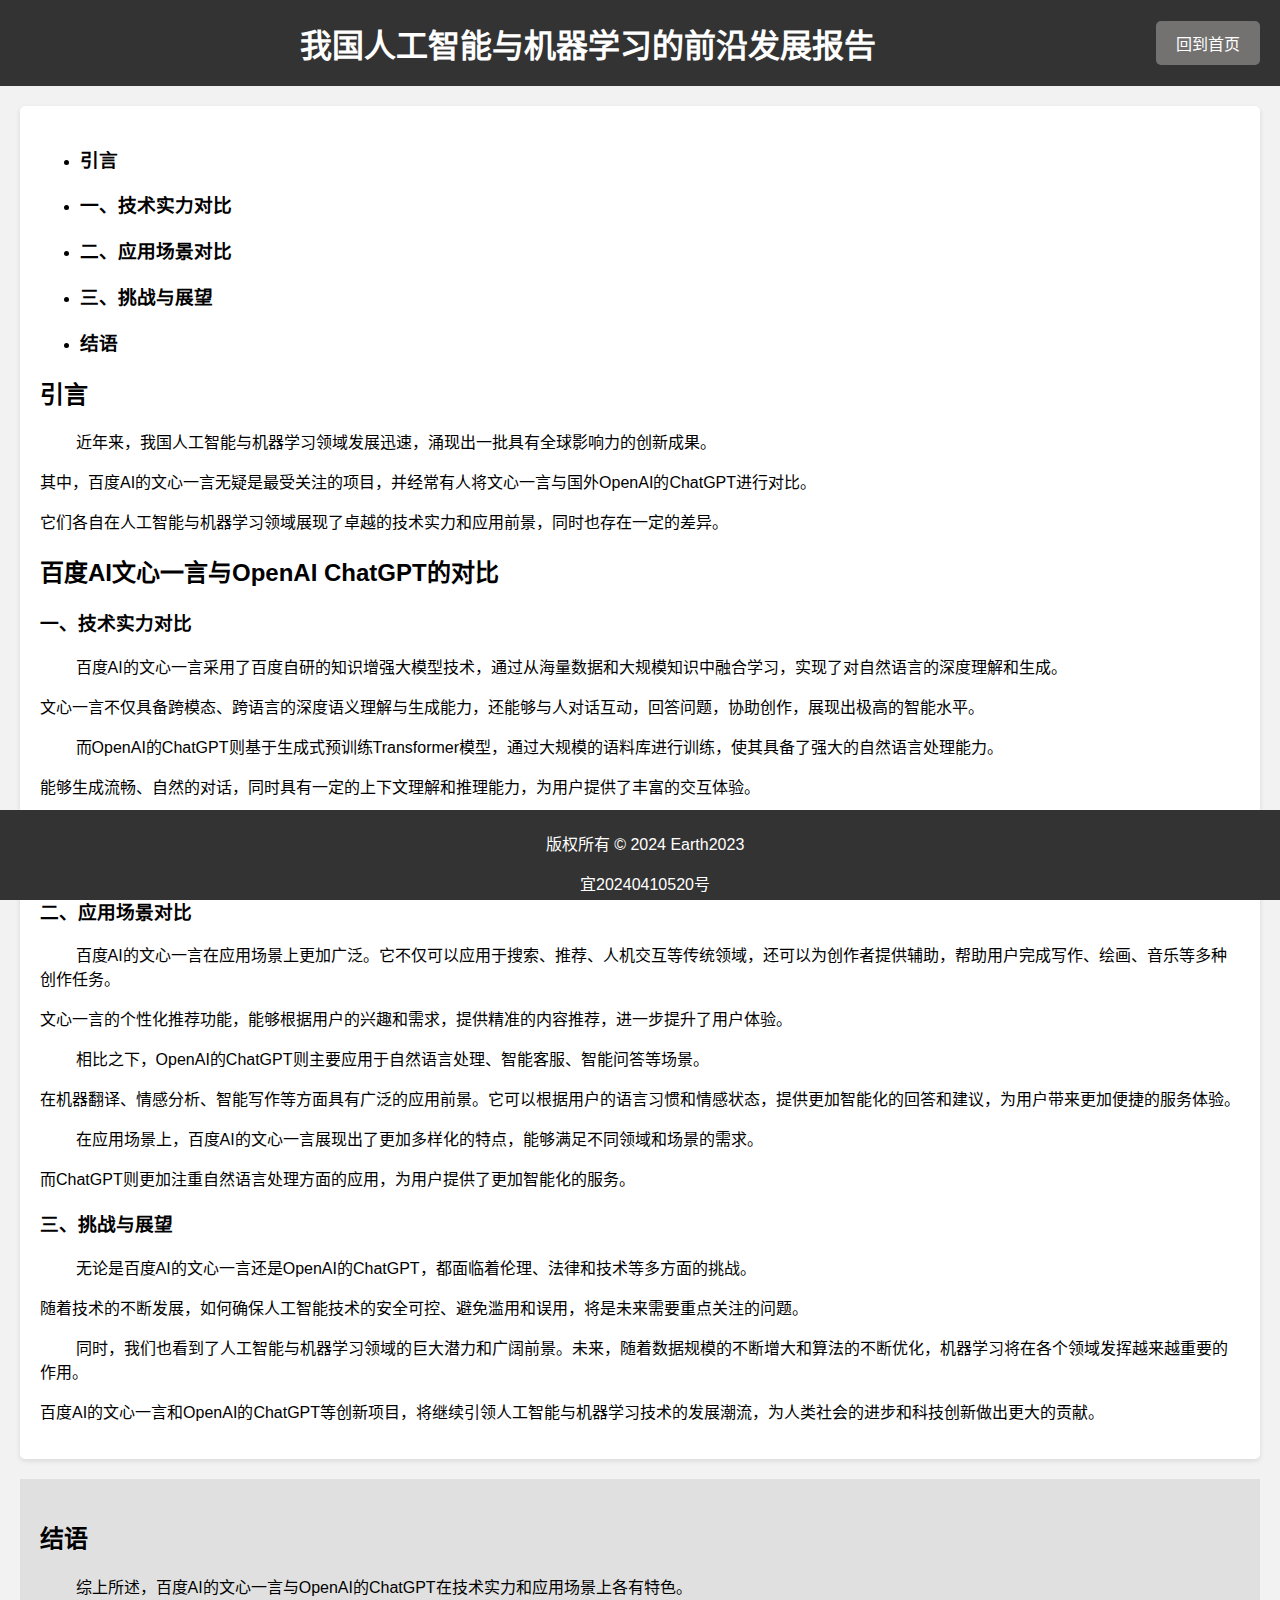
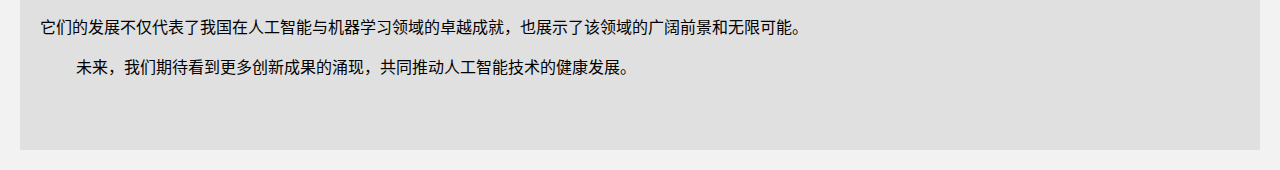
==== AI.html @ 9ce54103 "Create Web pages" ====
<!DOCTYPE html>
<html lang="zh-CN">

<head>
    <meta charset="UTF-8">
    <meta name="viewport" content="width=device-width, initial-scale=1.0">
    <link href="logo.ico" rel="shortcut icon" type="image/x-icon">
    <title>我国人工智能与机器学习的前沿发展报告</title>
    <link rel="stylesheet" href="styles.css">
    <script src="banF12_youjian.js"></script>
</head>

<body>
    <header>
        <a href="AI.html" target="_blank" id="a_1">
            <h1 id="h1_a">我国人工智能与机器学习的前沿发展报告</h1>
        </a>
        <button onclick="window.open('index.html')">回到首页</button>
    </header>
    <main>
        <section class="tech-showcase">
            <ul>
                <li>
                    <a href="#Introduction" id="ul_1">
                        <h3>引言</h3>
                    </a>
                </li>
                <li>
                    <a href="#TechnicalStrengthComparison" id="ul_1">
                        <h3>一、技术实力对比</h3>
                    </a>
                </li>
                <li>
                    <a href="#ComparisonOfApplicationScenarios" id="ul_1">
                        <h3>二、应用场景对比</h3>
                    </a>
                </li>
                <li>
                    <a href="#ChallengesAndProspects" id="ul_1">
                        <h3>三、挑战与展望</h3>
                    </a>
                </li>
                <li>
                    <a href="#Epilogue" id="ul_1">
                        <h3>结语</h3>
                    </a>
                </li>
            </ul>
            <div class="tech-item">
                <h2 id="Introduction">引言</h2>
                <p>&nbsp;&nbsp;&nbsp;&nbsp;&nbsp;&nbsp;&nbsp;&nbsp;近年来，我国人工智能与机器学习领域发展迅速，涌现出一批具有全球影响力的创新成果。</p>
                <p>其中，百度AI的文心一言无疑是最受关注的项目，并经常有人将文心一言与国外OpenAI的ChatGPT进行对比。</p>
                <p>它们各自在人工智能与机器学习领域展现了卓越的技术实力和应用前景，同时也存在一定的差异。</p>
            </div>
            <h2>百度AI文心一言与OpenAI ChatGPT的对比</h2>
            <div class="tech-item">
                <h3 id="TechnicalStrengthComparison">一、技术实力对比</h3>
                <p>&nbsp;&nbsp;&nbsp;&nbsp;&nbsp;&nbsp;&nbsp;&nbsp;百度AI的文心一言采用了百度自研的知识增强大模型技术，通过从海量数据和大规模知识中融合学习，实现了对自然语言的深度理解和生成。
                </p>
                <p>文心一言不仅具备跨模态、跨语言的深度语义理解与生成能力，还能够与人对话互动，回答问题，协助创作，展现出极高的智能水平。</p>
                <p>&nbsp;&nbsp;&nbsp;&nbsp;&nbsp;&nbsp;&nbsp;&nbsp;而OpenAI的ChatGPT则基于生成式预训练Transformer模型，通过大规模的语料库进行训练，使其具备了强大的自然语言处理能力。
                </p>
                <p>能够生成流畅、自然的对话，同时具有一定的上下文理解和推理能力，为用户提供了丰富的交互体验。</p>
                <p>&nbsp;&nbsp;&nbsp;&nbsp;&nbsp;&nbsp;&nbsp;&nbsp;从技术实力上看，百度AI的文心一言和OpenAI的ChatGPT都具备世界领先的技术水平，但它们的实现方式和技术路径有所不同。
                </p>
                <p>文心一言更注重知识的融合与增强，而ChatGPT则更侧重于生成式模型的训练和应用。</p>
            </div>
            <div class="tech-item">
                <h3 id="ComparisonOfApplicationScenarios">二、应用场景对比</h3>
                <p>&nbsp;&nbsp;&nbsp;&nbsp;&nbsp;&nbsp;&nbsp;&nbsp;百度AI的文心一言在应用场景上更加广泛。它不仅可以应用于搜索、推荐、人机交互等传统领域，还可以为创作者提供辅助，帮助用户完成写作、绘画、音乐等多种创作任务。
                </p>
                <p>文心一言的个性化推荐功能，能够根据用户的兴趣和需求，提供精准的内容推荐，进一步提升了用户体验。</p>
                <p>&nbsp;&nbsp;&nbsp;&nbsp;&nbsp;&nbsp;&nbsp;&nbsp;相比之下，OpenAI的ChatGPT则主要应用于自然语言处理、智能客服、智能问答等场景。</p>
                <p>在机器翻译、情感分析、智能写作等方面具有广泛的应用前景。它可以根据用户的语言习惯和情感状态，提供更加智能化的回答和建议，为用户带来更加便捷的服务体验。</p>
                <p>&nbsp;&nbsp;&nbsp;&nbsp;&nbsp;&nbsp;&nbsp;&nbsp;在应用场景上，百度AI的文心一言展现出了更加多样化的特点，能够满足不同领域和场景的需求。
                <p>而ChatGPT则更加注重自然语言处理方面的应用，为用户提供了更加智能化的服务。</p>
            </div>
            <div class="tech-item">
                <h3 id="ChallengesAndProspects">三、挑战与展望</h3>
                <p>&nbsp;&nbsp;&nbsp;&nbsp;&nbsp;&nbsp;&nbsp;&nbsp;无论是百度AI的文心一言还是OpenAI的ChatGPT，都面临着伦理、法律和技术等多方面的挑战。</p>
                <p>随着技术的不断发展，如何确保人工智能技术的安全可控、避免滥用和误用，将是未来需要重点关注的问题。</p>
                <p>&nbsp;&nbsp;&nbsp;&nbsp;&nbsp;&nbsp;&nbsp;&nbsp;同时，我们也看到了人工智能与机器学习领域的巨大潜力和广阔前景。未来，随着数据规模的不断增大和算法的不断优化，机器学习将在各个领域发挥越来越重要的作用。
                </p>
                <p>百度AI的文心一言和OpenAI的ChatGPT等创新项目，将继续引领人工智能与机器学习技术的发展潮流，为人类社会的进步和科技创新做出更大的贡献。</p>
            </div>
        </section>
        <section class="national-strength">
            <h2 id="Epilogue">结语</h2>
            <p>&nbsp;&nbsp;&nbsp;&nbsp;&nbsp;&nbsp;&nbsp;&nbsp;综上所述，百度AI的文心一言与OpenAI的ChatGPT在技术实力和应用场景上各有特色。</p>
            <p>它们的发展不仅代表了我国在人工智能与机器学习领域的卓越成就，也展示了该领域的广阔前景和无限可能。
            <p>&nbsp;&nbsp;&nbsp;&nbsp;&nbsp;&nbsp;&nbsp;&nbsp;未来，我们期待看到更多创新成果的涌现，共同推动人工智能技术的健康发展。</p>
            <br><br>
        </section>
    </main>
    <footer>
        <a href="https://www.earth2023.top" target="_blank">
            <p id="y">版权所有 &copy; 2024 Earth2023</p>
        </a>
        <a id="y" href="404.html" target="_blank">宜20240410520号</a>
    </footer>
</body>

</html>
---- styles.css ----
body {
    font-family: Arial, sans-serif;
    margin: 0;
    padding: 0;
    background-color: #f2f2f2;
}

header {
    background-color: #333;
    color: #fff;
    padding: 20px;
    display: flex;
    align-items: center;
    justify-content: space-between;
}

h1 {
    margin: 0;
    flex-grow: 1;
}

main {
    padding: 20px;
}

.tech-showcase {
    background-color: #fff;
    border-radius: 5px;
    box-shadow: 0 2px 5px rgba(0, 0, 0, 0.1);
    margin-bottom: 20px;
    padding: 20px;
}

.tech-item {
    margin-bottom: 10px;
}

.national-strength {
    background-color: #e0e0e0;
    padding: 20px;
}

footer {
    background-color: #333;
    color: #fff;
    text-align: center;
    padding: 5px;
    position: fixed;
    bottom: 0;
    width: 100%;
}

a {
    text-decoration: none;
    flex-grow: 1;
}

#a_1 {
    text-align: center;
    display: block;
}

#y {
    color: white;
}

#z {
    color: black;
}

#h1_a {
    color: white;
}

#ul_1 {
    color: black;
}

button {
    background-color: #747271;
    color: white;
    padding: 10px 20px;
    font-size: 1em;
    border: none;
    border-radius: 5px;
    cursor: pointer;
    transition: background-color 0.3s;
    margin-left: auto;
}

button:hover {
    background-color: #2bd634;
}
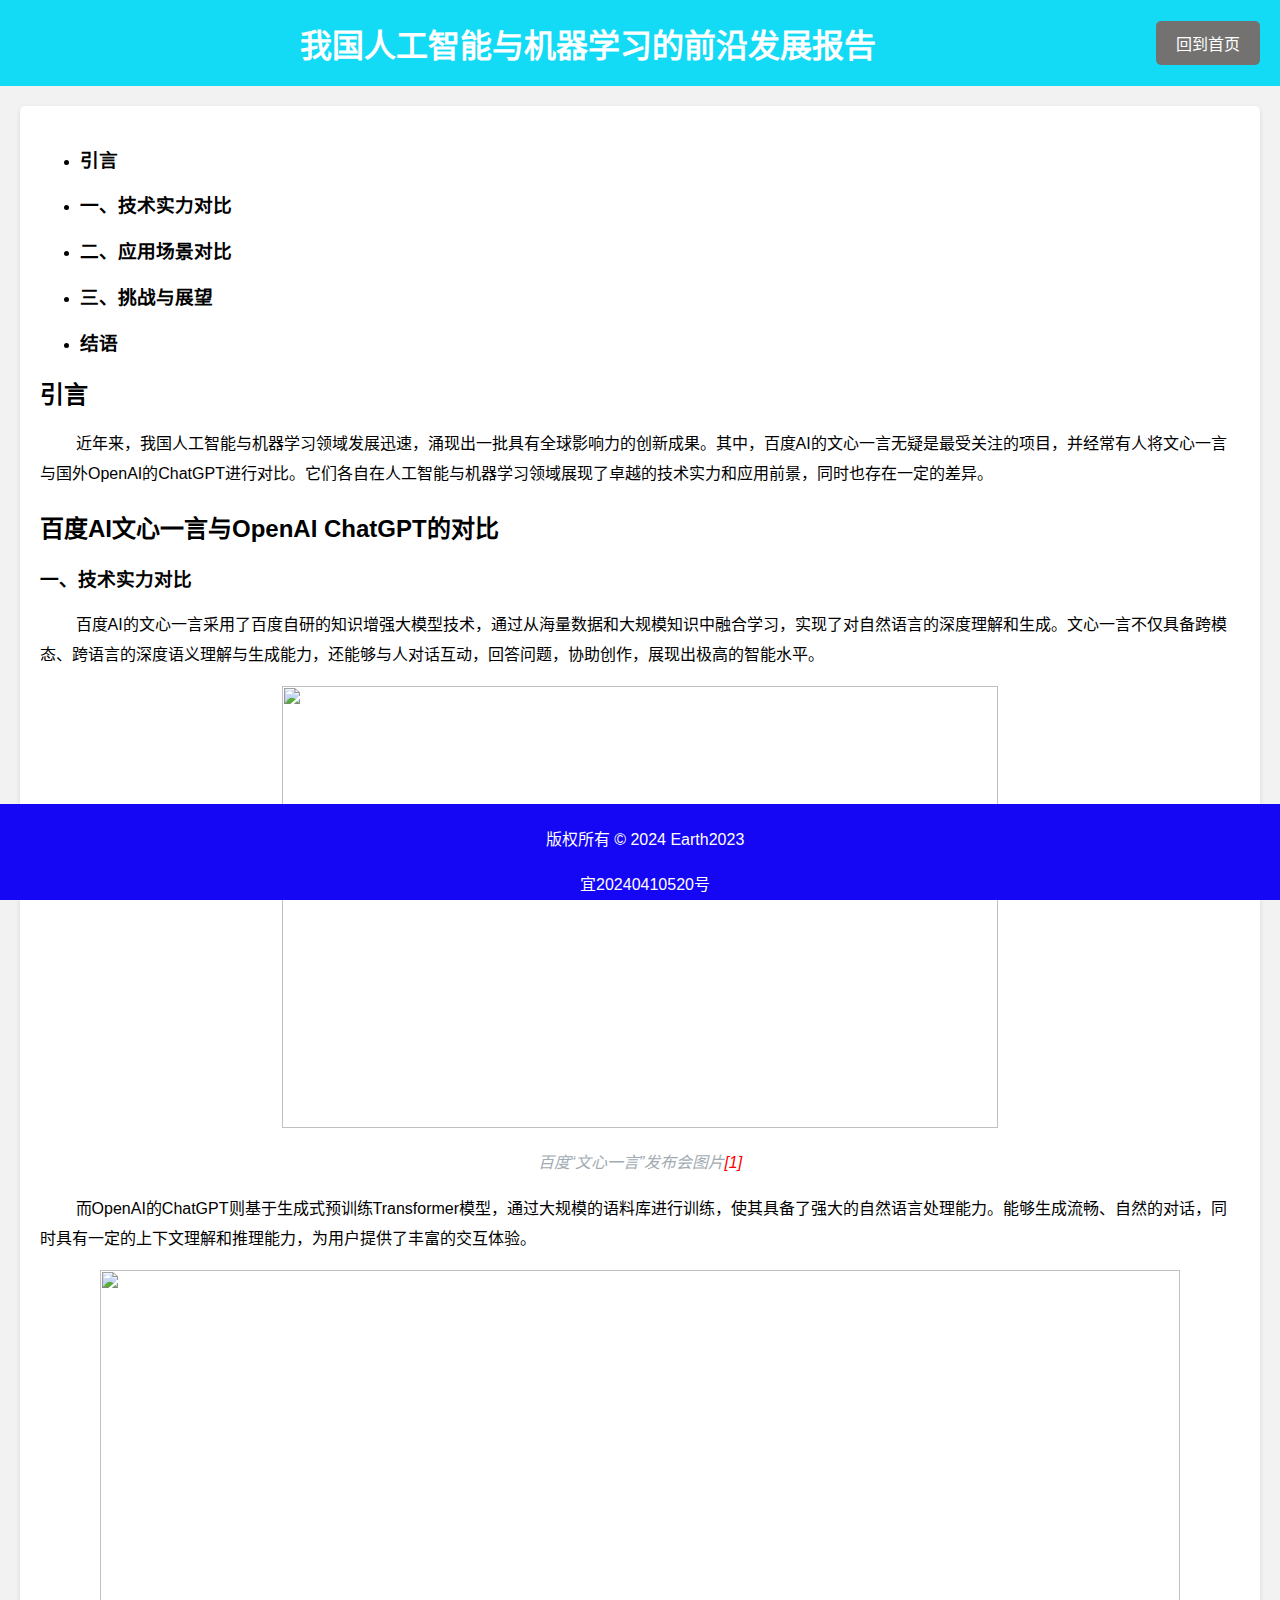
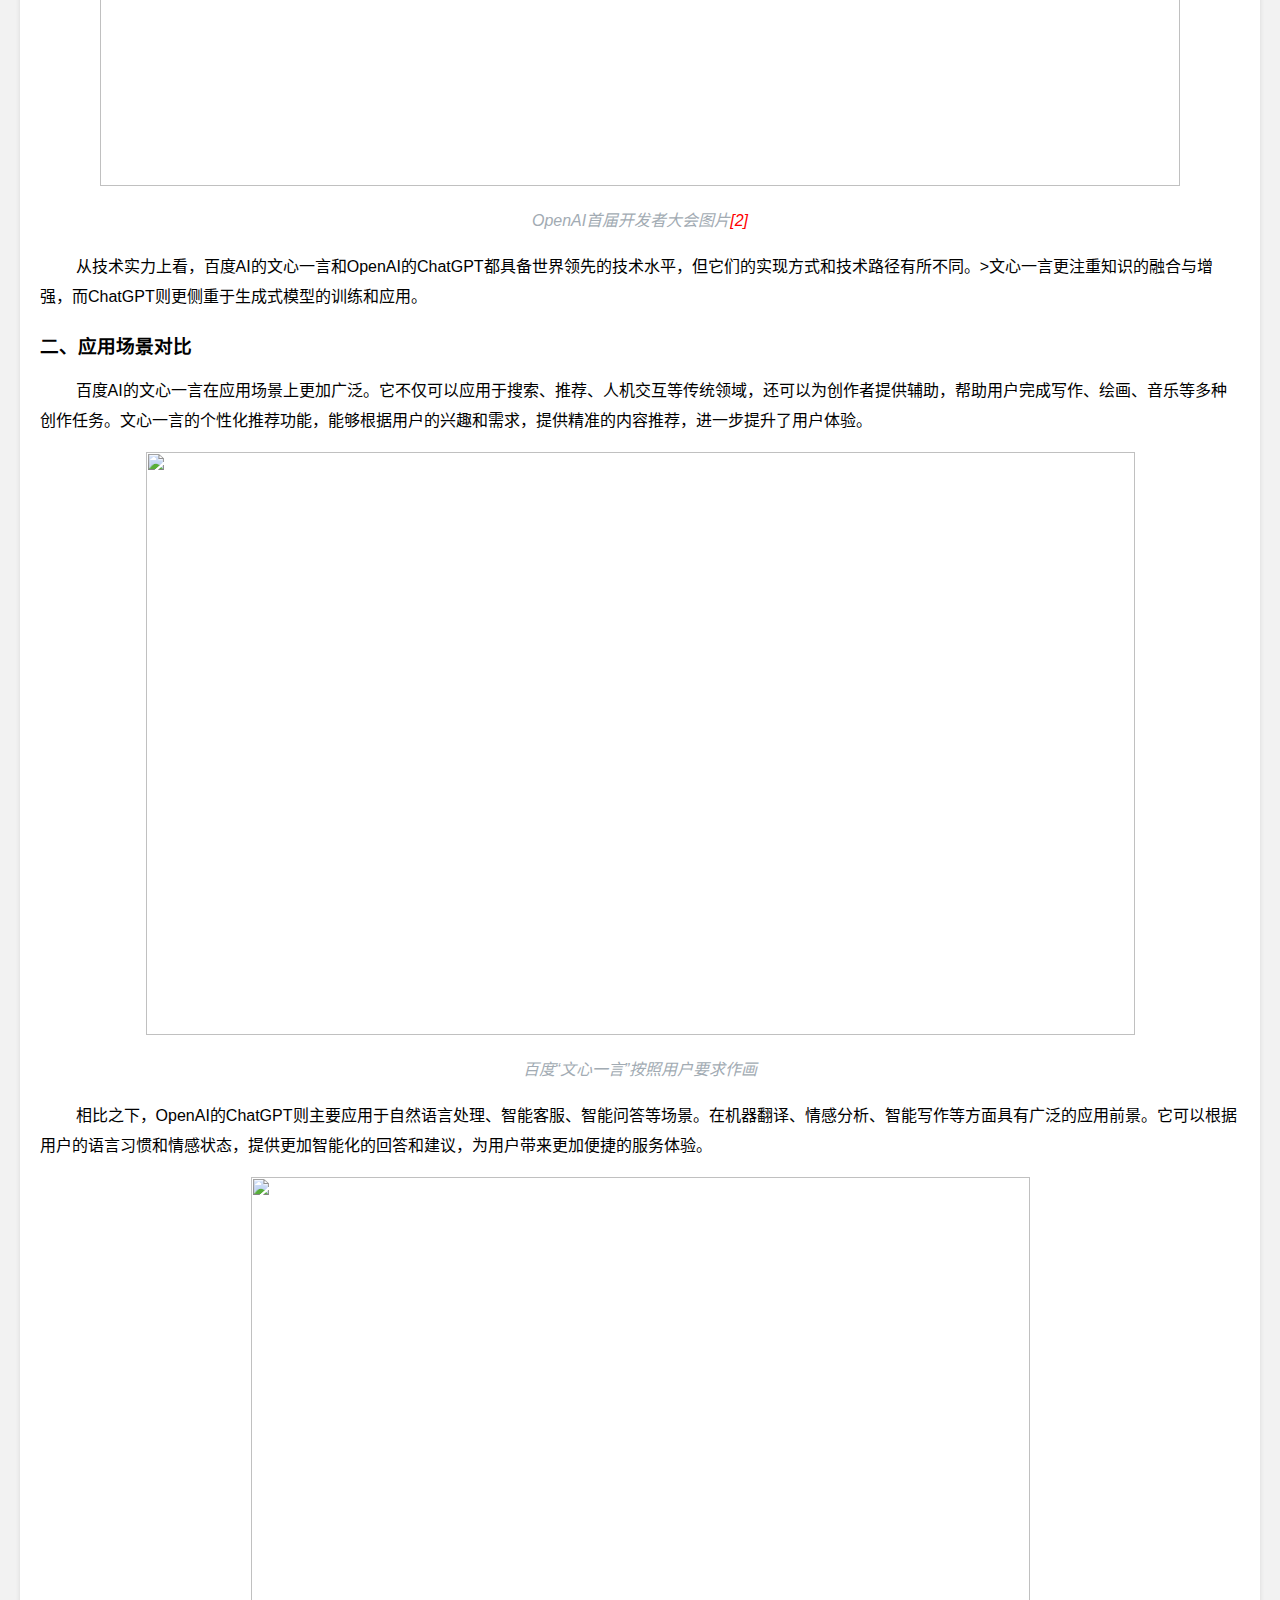
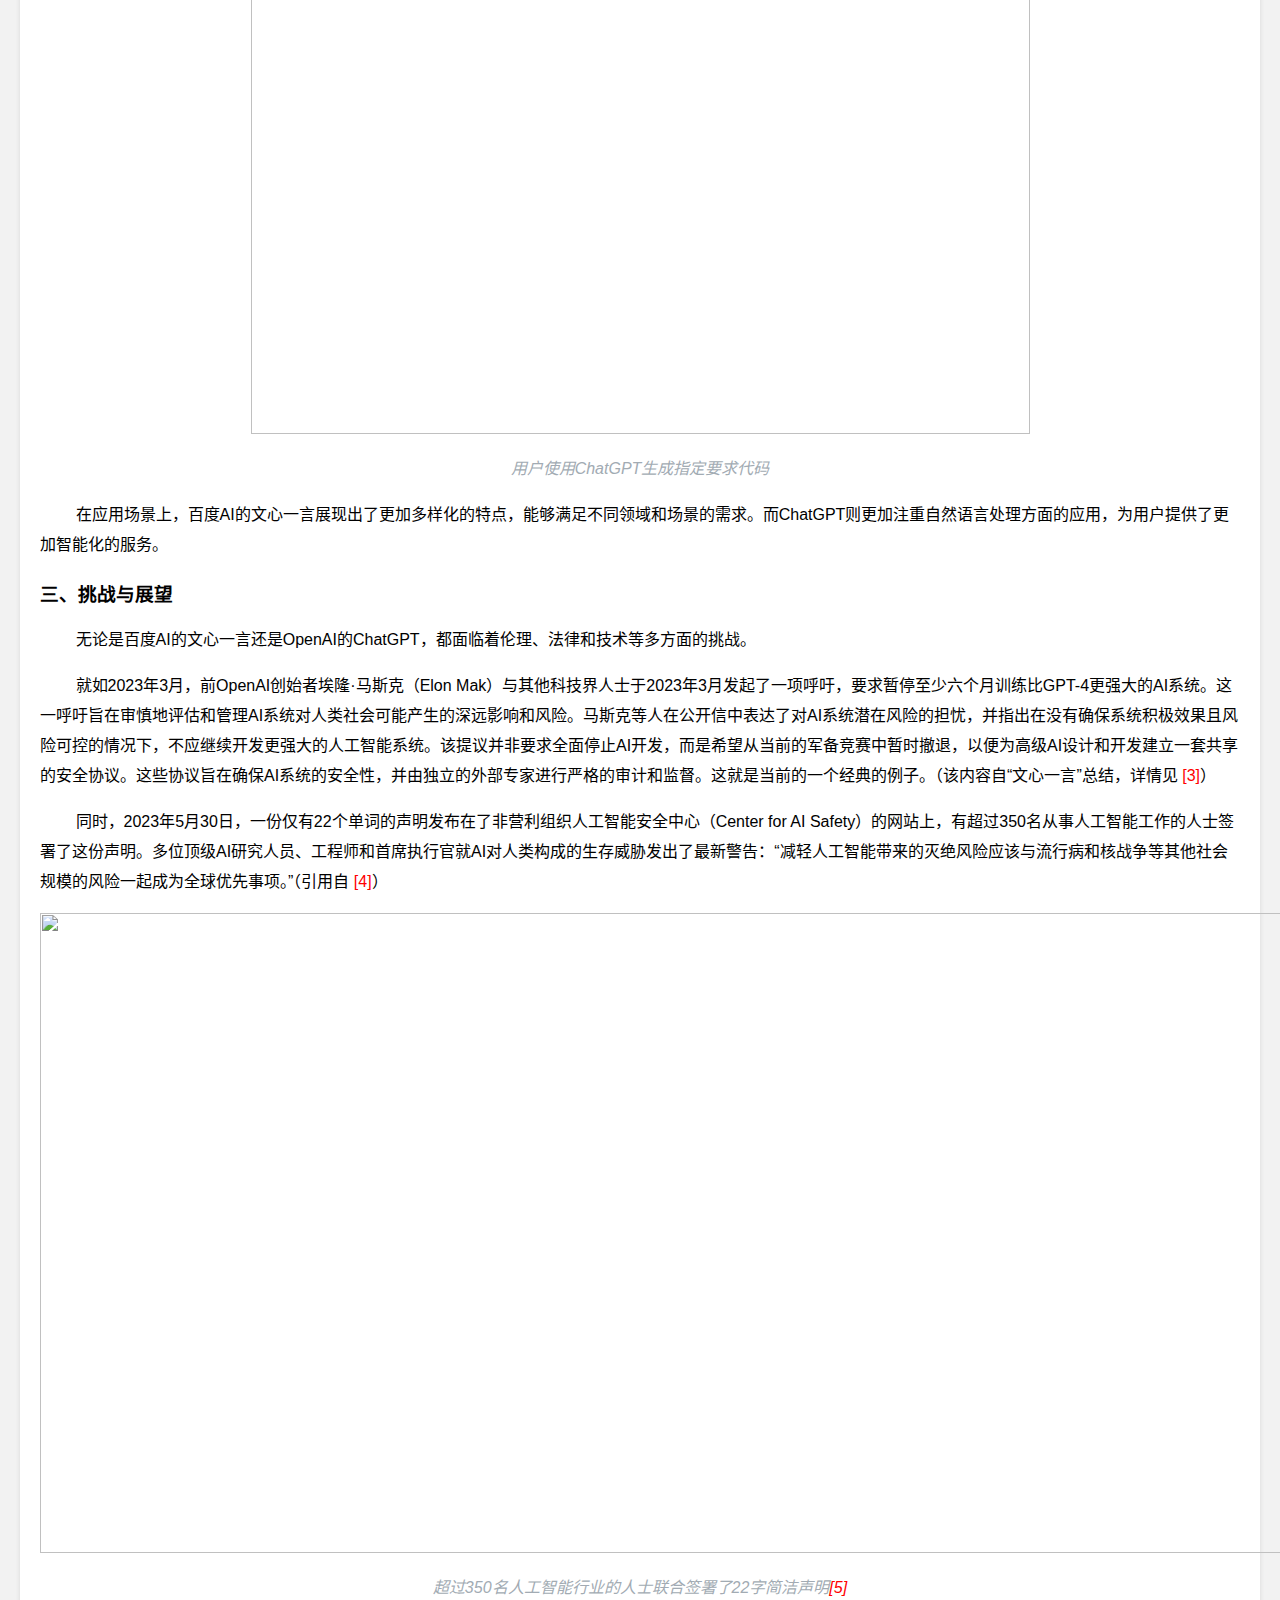
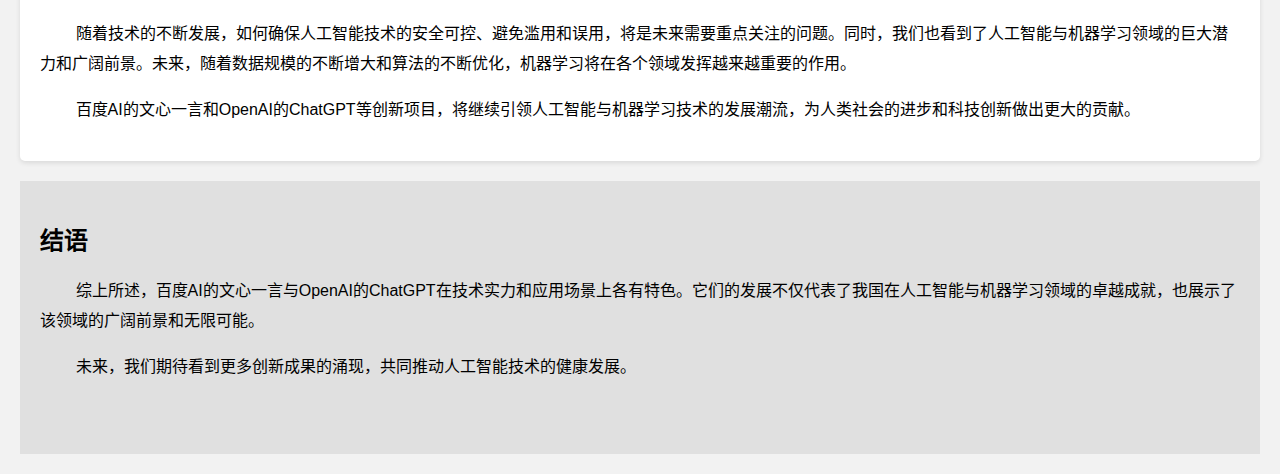
==== commit 1a480289: "Update AI.html" ====
--- a/AI.html
+++ b/AI.html
@@ -48,46 +48,51 @@
             </ul>
             <div class="tech-item">
                 <h2 id="Introduction">引言</h2>
-                <p>&nbsp;&nbsp;&nbsp;&nbsp;&nbsp;&nbsp;&nbsp;&nbsp;近年来，我国人工智能与机器学习领域发展迅速，涌现出一批具有全球影响力的创新成果。</p>
-                <p>其中，百度AI的文心一言无疑是最受关注的项目，并经常有人将文心一言与国外OpenAI的ChatGPT进行对比。</p>
-                <p>它们各自在人工智能与机器学习领域展现了卓越的技术实力和应用前景，同时也存在一定的差异。</p>
+                <p>&nbsp;&nbsp;&nbsp;&nbsp;&nbsp;&nbsp;&nbsp;&nbsp;近年来，我国人工智能与机器学习领域发展迅速，涌现出一批具有全球影响力的创新成果。其中，百度AI的文心一言无疑是最受关注的项目，并经常有人将文心一言与国外OpenAI的ChatGPT进行对比。它们各自在人工智能与机器学习领域展现了卓越的技术实力和应用前景，同时也存在一定的差异。</p>
             </div>
             <h2>百度AI文心一言与OpenAI ChatGPT的对比</h2>
             <div class="tech-item">
                 <h3 id="TechnicalStrengthComparison">一、技术实力对比</h3>
-                <p>&nbsp;&nbsp;&nbsp;&nbsp;&nbsp;&nbsp;&nbsp;&nbsp;百度AI的文心一言采用了百度自研的知识增强大模型技术，通过从海量数据和大规模知识中融合学习，实现了对自然语言的深度理解和生成。
-                </p>
-                <p>文心一言不仅具备跨模态、跨语言的深度语义理解与生成能力，还能够与人对话互动，回答问题，协助创作，展现出极高的智能水平。</p>
-                <p>&nbsp;&nbsp;&nbsp;&nbsp;&nbsp;&nbsp;&nbsp;&nbsp;而OpenAI的ChatGPT则基于生成式预训练Transformer模型，通过大规模的语料库进行训练，使其具备了强大的自然语言处理能力。
-                </p>
-                <p>能够生成流畅、自然的对话，同时具有一定的上下文理解和推理能力，为用户提供了丰富的交互体验。</p>
-                <p>&nbsp;&nbsp;&nbsp;&nbsp;&nbsp;&nbsp;&nbsp;&nbsp;从技术实力上看，百度AI的文心一言和OpenAI的ChatGPT都具备世界领先的技术水平，但它们的实现方式和技术路径有所不同。
-                </p>
-                <p>文心一言更注重知识的融合与增强，而ChatGPT则更侧重于生成式模型的训练和应用。</p>
+                <p>&nbsp;&nbsp;&nbsp;&nbsp;&nbsp;&nbsp;&nbsp;&nbsp;百度AI的文心一言采用了百度自研的知识增强大模型技术，通过从海量数据和大规模知识中融合学习，实现了对自然语言的深度理解和生成。文心一言不仅具备跨模态、跨语言的深度语义理解与生成能力，还能够与人对话互动，回答问题，协助创作，展现出极高的智能水平。</p>
+                <div style="text-align: center;"><img src="image/yiyanFabu.png" height="442" width="716">
+                    <i><p style="color: rgb(162, 171, 179);text-align: center;">百度“文心一言”发布会图片<a id="yinyong_url" href="https://app.dahecube.com/nweb/news/20230316/156895n6bea50eb4aa.htm" target="_blank">[1]</a></p></i>
+                </div>
+                <p>&nbsp;&nbsp;&nbsp;&nbsp;&nbsp;&nbsp;&nbsp;&nbsp;而OpenAI的ChatGPT则基于生成式预训练Transformer模型，通过大规模的语料库进行训练，使其具备了强大的自然语言处理能力。能够生成流畅、自然的对话，同时具有一定的上下文理解和推理能力，为用户提供了丰富的交互体验。</p>
+                <div style="text-align: center;"><img src="image/chatgptFabu.png" height="516" width="1080">
+                    <i><p style="color: rgb(162, 171, 179);text-align: center;">OpenAI首届开发者大会图片<a id="yinyong_url" href="https://cloud.tencent.com/developer/article/2357029" target="_blank">[2]</a></p></i>
+                </div>
+                <p>&nbsp;&nbsp;&nbsp;&nbsp;&nbsp;&nbsp;&nbsp;&nbsp;从技术实力上看，百度AI的文心一言和OpenAI的ChatGPT都具备世界领先的技术水平，但它们的实现方式和技术路径有所不同。>文心一言更注重知识的融合与增强，而ChatGPT则更侧重于生成式模型的训练和应用。</p>
             </div>
             <div class="tech-item">
                 <h3 id="ComparisonOfApplicationScenarios">二、应用场景对比</h3>
-                <p>&nbsp;&nbsp;&nbsp;&nbsp;&nbsp;&nbsp;&nbsp;&nbsp;百度AI的文心一言在应用场景上更加广泛。它不仅可以应用于搜索、推荐、人机交互等传统领域，还可以为创作者提供辅助，帮助用户完成写作、绘画、音乐等多种创作任务。
-                </p>
-                <p>文心一言的个性化推荐功能，能够根据用户的兴趣和需求，提供精准的内容推荐，进一步提升了用户体验。</p>
-                <p>&nbsp;&nbsp;&nbsp;&nbsp;&nbsp;&nbsp;&nbsp;&nbsp;相比之下，OpenAI的ChatGPT则主要应用于自然语言处理、智能客服、智能问答等场景。</p>
-                <p>在机器翻译、情感分析、智能写作等方面具有广泛的应用前景。它可以根据用户的语言习惯和情感状态，提供更加智能化的回答和建议，为用户带来更加便捷的服务体验。</p>
-                <p>&nbsp;&nbsp;&nbsp;&nbsp;&nbsp;&nbsp;&nbsp;&nbsp;在应用场景上，百度AI的文心一言展现出了更加多样化的特点，能够满足不同领域和场景的需求。
-                <p>而ChatGPT则更加注重自然语言处理方面的应用，为用户提供了更加智能化的服务。</p>
+                <p>&nbsp;&nbsp;&nbsp;&nbsp;&nbsp;&nbsp;&nbsp;&nbsp;百度AI的文心一言在应用场景上更加广泛。它不仅可以应用于搜索、推荐、人机交互等传统领域，还可以为创作者提供辅助，帮助用户完成写作、绘画、音乐等多种创作任务。文心一言的个性化推荐功能，能够根据用户的兴趣和需求，提供精准的内容推荐，进一步提升了用户体验。</p>
+                <div style="text-align: center;"><img src="image/yiyanPaint.png" height="583" width="989">
+                    <i><p style="color: rgb(162, 171, 179);text-align: center;">百度“文心一言”按照用户要求作画</p></i>
+                </div>
+                <p>&nbsp;&nbsp;&nbsp;&nbsp;&nbsp;&nbsp;&nbsp;&nbsp;相比之下，OpenAI的ChatGPT则主要应用于自然语言处理、智能客服、智能问答等场景。在机器翻译、情感分析、智能写作等方面具有广泛的应用前景。它可以根据用户的语言习惯和情感状态，提供更加智能化的回答和建议，为用户带来更加便捷的服务体验。</p>
+                <div style="text-align: center;"><img src="image/chatgptCode.png" height="857" width="779">
+                    <i><p style="color: rgb(162, 171, 179);text-align: center;">用户使用ChatGPT生成指定要求代码</p></i>
+                </div>
+                <p>&nbsp;&nbsp;&nbsp;&nbsp;&nbsp;&nbsp;&nbsp;&nbsp;在应用场景上，百度AI的文心一言展现出了更加多样化的特点，能够满足不同领域和场景的需求。而ChatGPT则更加注重自然语言处理方面的应用，为用户提供了更加智能化的服务。</p>
             </div>
             <div class="tech-item">
                 <h3 id="ChallengesAndProspects">三、挑战与展望</h3>
                 <p>&nbsp;&nbsp;&nbsp;&nbsp;&nbsp;&nbsp;&nbsp;&nbsp;无论是百度AI的文心一言还是OpenAI的ChatGPT，都面临着伦理、法律和技术等多方面的挑战。</p>
-                <p>随着技术的不断发展，如何确保人工智能技术的安全可控、避免滥用和误用，将是未来需要重点关注的问题。</p>
-                <p>&nbsp;&nbsp;&nbsp;&nbsp;&nbsp;&nbsp;&nbsp;&nbsp;同时，我们也看到了人工智能与机器学习领域的巨大潜力和广阔前景。未来，随着数据规模的不断增大和算法的不断优化，机器学习将在各个领域发挥越来越重要的作用。
+                <p>&nbsp;&nbsp;&nbsp;&nbsp;&nbsp;&nbsp;&nbsp;&nbsp;就如2023年3月，前OpenAI创始者埃隆·马斯克（Elon Mak）与其他科技界人士于2023年3月发起了一项呼吁，要求暂停至少六个月训练比GPT-4更强大的AI系统。这一呼吁旨在审慎地评估和管理AI系统对人类社会可能产生的深远影响和风险。马斯克等人在公开信中表达了对AI系统潜在风险的担忧，并指出在没有确保系统积极效果且风险可控的情况下，不应继续开发更强大的人工智能系统。该提议并非要求全面停止AI开发，而是希望从当前的军备竞赛中暂时撤退，以便为高级AI设计和开发建立一套共享的安全协议。这些协议旨在确保AI系统的安全性，并由独立的外部专家进行严格的审计和监督。这就是当前的一个经典的例子。（该内容自“文心一言”总结，详情见
+                    <a id="yinyong_url" href="Quote/AI_1.png">[3]</a>）</p>
+                <p>&nbsp;&nbsp;&nbsp;&nbsp;&nbsp;&nbsp;&nbsp;&nbsp;同时，2023年5月30日，一份仅有22个单词的声明发布在了非营利组织人工智能安全中心（Center for AI Safety）的网站上，有超过350名从事人工智能工作的人士签署了这份声明。多位顶级AI研究人员、工程师和首席执行官就AI对人类构成的生存威胁发出了最新警告：“减轻人工智能带来的灭绝风险应该与流行病和核战争等其他社会规模的风险一起成为全球优先事项。”（引用自
+                    <a id="yinyong_url" href="https://www.thepaper.cn/newsDetail_forward_23282744" target="_blank">[4]</a>）</p>
+                <div style="text-align: center;"><img src="image/statement.png" height="640" width="1350">
+                    <i><p style="color: rgb(162, 171, 179);text-align: center;">超过350名人工智能行业的人士联合签署了22字简洁声明<a id="yinyong_url" href="https://www.thepaper.cn/newsDetail_forward_23282744" target="_blank">[5]</a></p></i>
+                </div>
+                <p>&nbsp;&nbsp;&nbsp;&nbsp;&nbsp;&nbsp;&nbsp;&nbsp;随着技术的不断发展，如何确保人工智能技术的安全可控、避免滥用和误用，将是未来需要重点关注的问题。同时，我们也看到了人工智能与机器学习领域的巨大潜力和广阔前景。未来，随着数据规模的不断增大和算法的不断优化，机器学习将在各个领域发挥越来越重要的作用。
                 </p>
-                <p>百度AI的文心一言和OpenAI的ChatGPT等创新项目，将继续引领人工智能与机器学习技术的发展潮流，为人类社会的进步和科技创新做出更大的贡献。</p>
+                <p>&nbsp;&nbsp;&nbsp;&nbsp;&nbsp;&nbsp;&nbsp;&nbsp;百度AI的文心一言和OpenAI的ChatGPT等创新项目，将继续引领人工智能与机器学习技术的发展潮流，为人类社会的进步和科技创新做出更大的贡献。</p>
             </div>
         </section>
         <section class="national-strength">
             <h2 id="Epilogue">结语</h2>
-            <p>&nbsp;&nbsp;&nbsp;&nbsp;&nbsp;&nbsp;&nbsp;&nbsp;综上所述，百度AI的文心一言与OpenAI的ChatGPT在技术实力和应用场景上各有特色。</p>
-            <p>它们的发展不仅代表了我国在人工智能与机器学习领域的卓越成就，也展示了该领域的广阔前景和无限可能。
+            <p>&nbsp;&nbsp;&nbsp;&nbsp;&nbsp;&nbsp;&nbsp;&nbsp;综上所述，百度AI的文心一言与OpenAI的ChatGPT在技术实力和应用场景上各有特色。它们的发展不仅代表了我国在人工智能与机器学习领域的卓越成就，也展示了该领域的广阔前景和无限可能。</p>
             <p>&nbsp;&nbsp;&nbsp;&nbsp;&nbsp;&nbsp;&nbsp;&nbsp;未来，我们期待看到更多创新成果的涌现，共同推动人工智能技术的健康发展。</p>
             <br><br>
         </section>
--- a/styles.css
+++ b/styles.css
@@ -6,7 +6,7 @@
 }
 
 header {
-    background-color: #333;
+    background-color: rgb(19, 218, 245);
     color: #fff;
     padding: 20px;
     display: flex;
@@ -41,7 +41,7 @@
 }
 
 footer {
-    background-color: #333;
+    background-color: rgb(21, 6, 243);
     color: #fff;
     text-align: center;
     padding: 5px;
@@ -90,4 +90,16 @@
 
 button:hover {
     background-color: #2bd634;
+}
+
+p {
+    line-height: 30px;
+}
+
+#yinyong_url {
+    color: red;
+}
+
+img {
+    text-align: center;
 }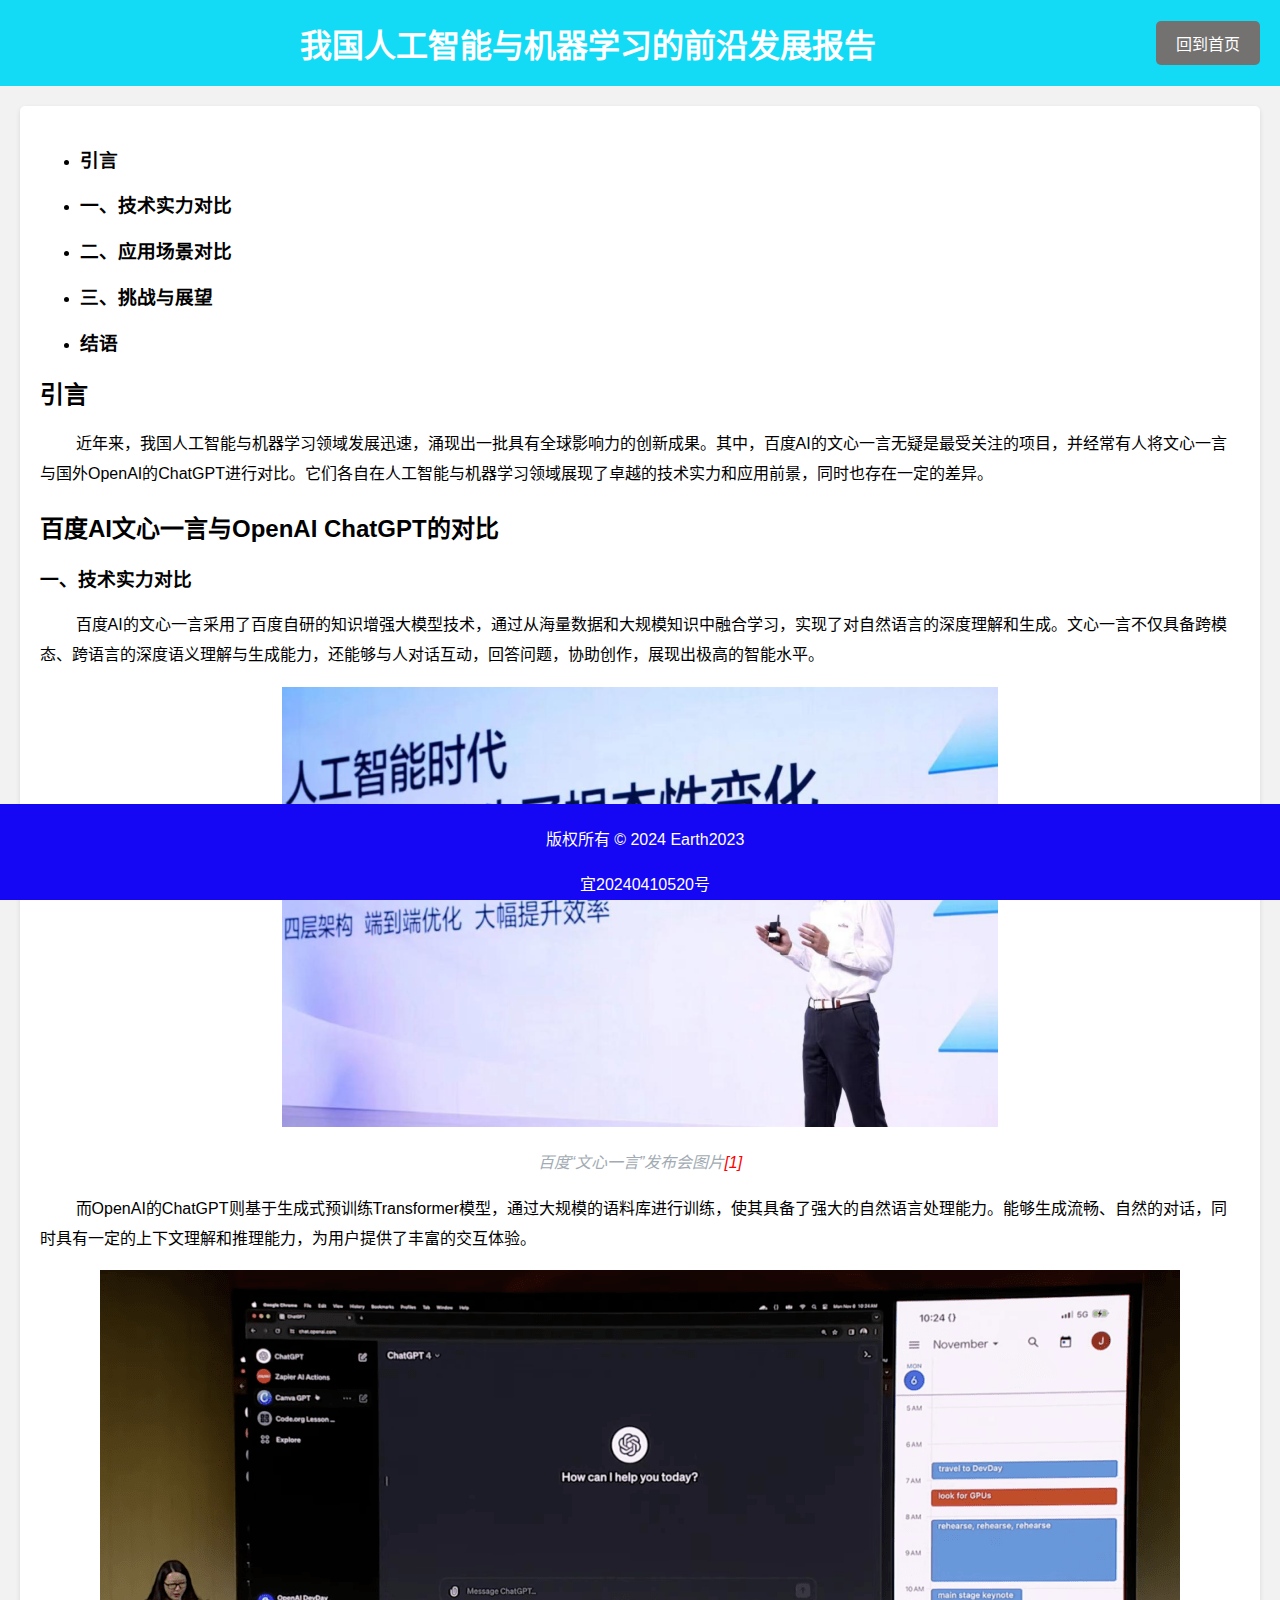
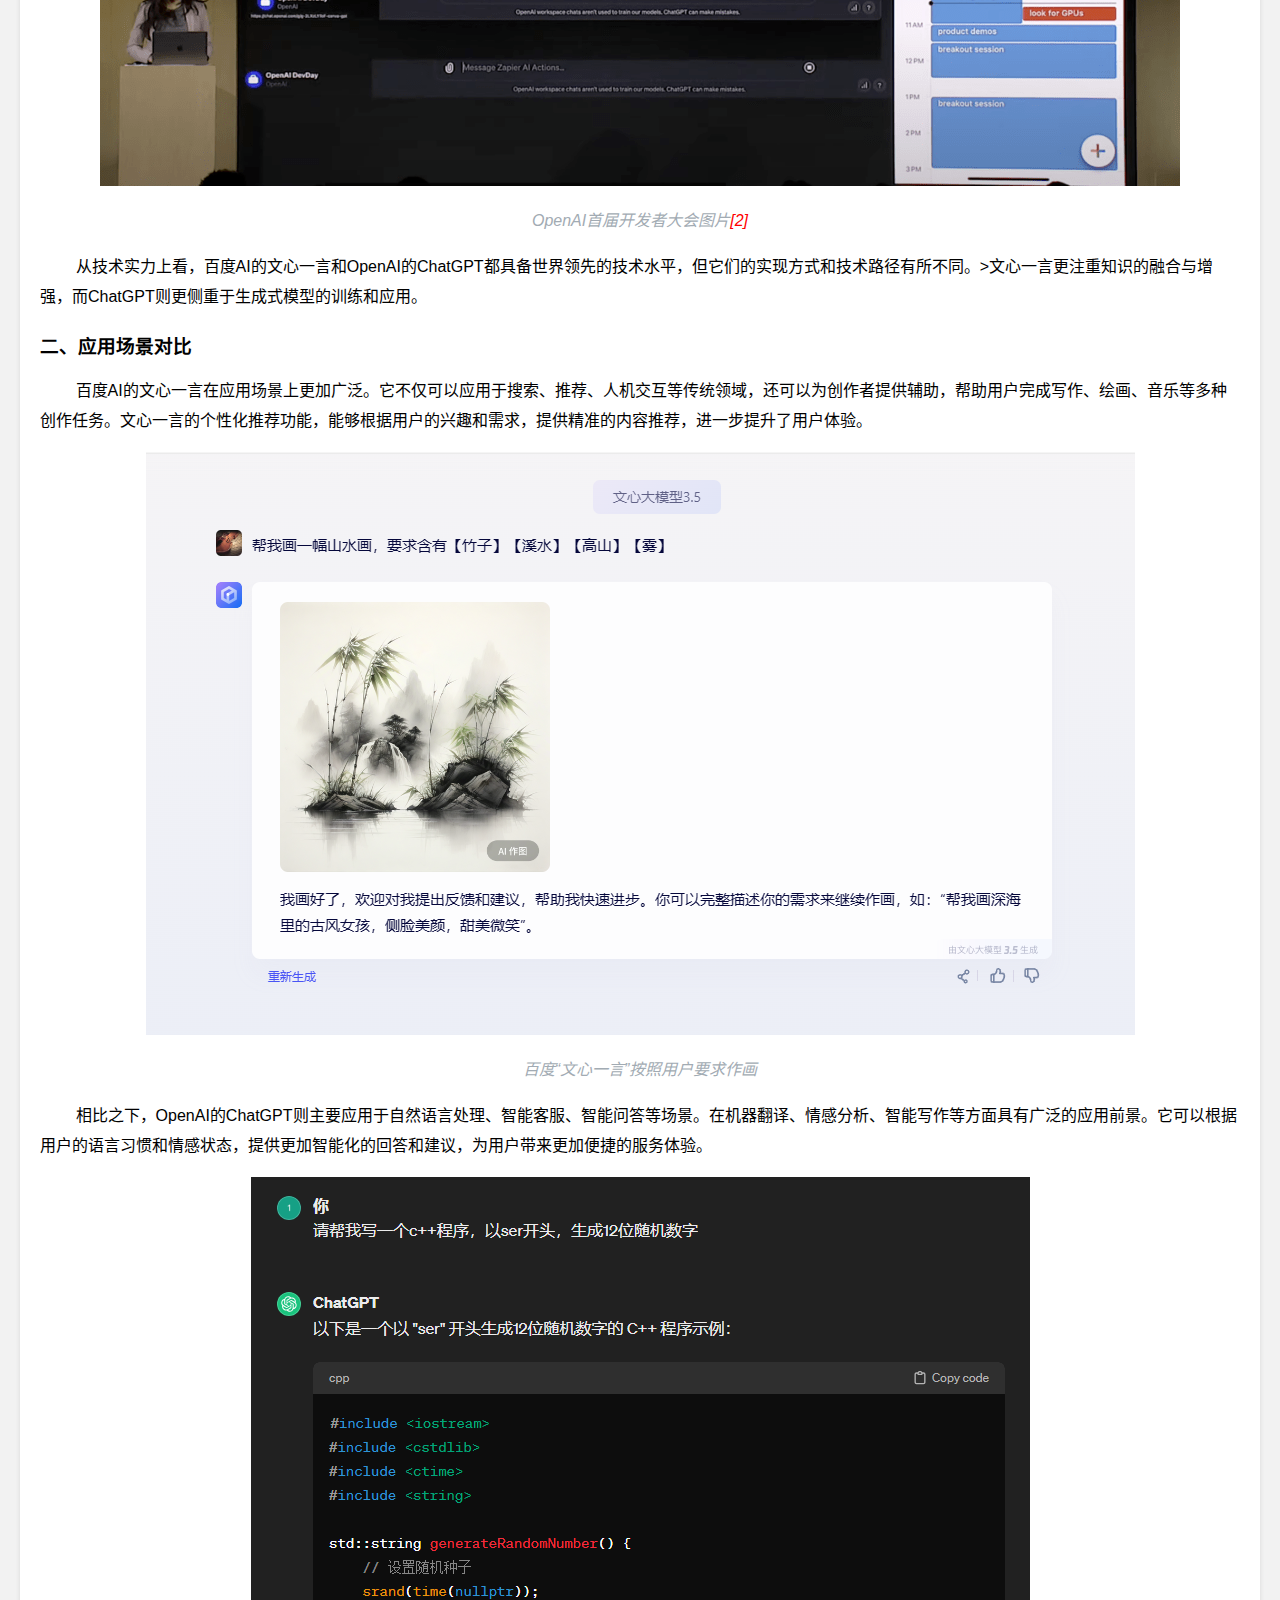
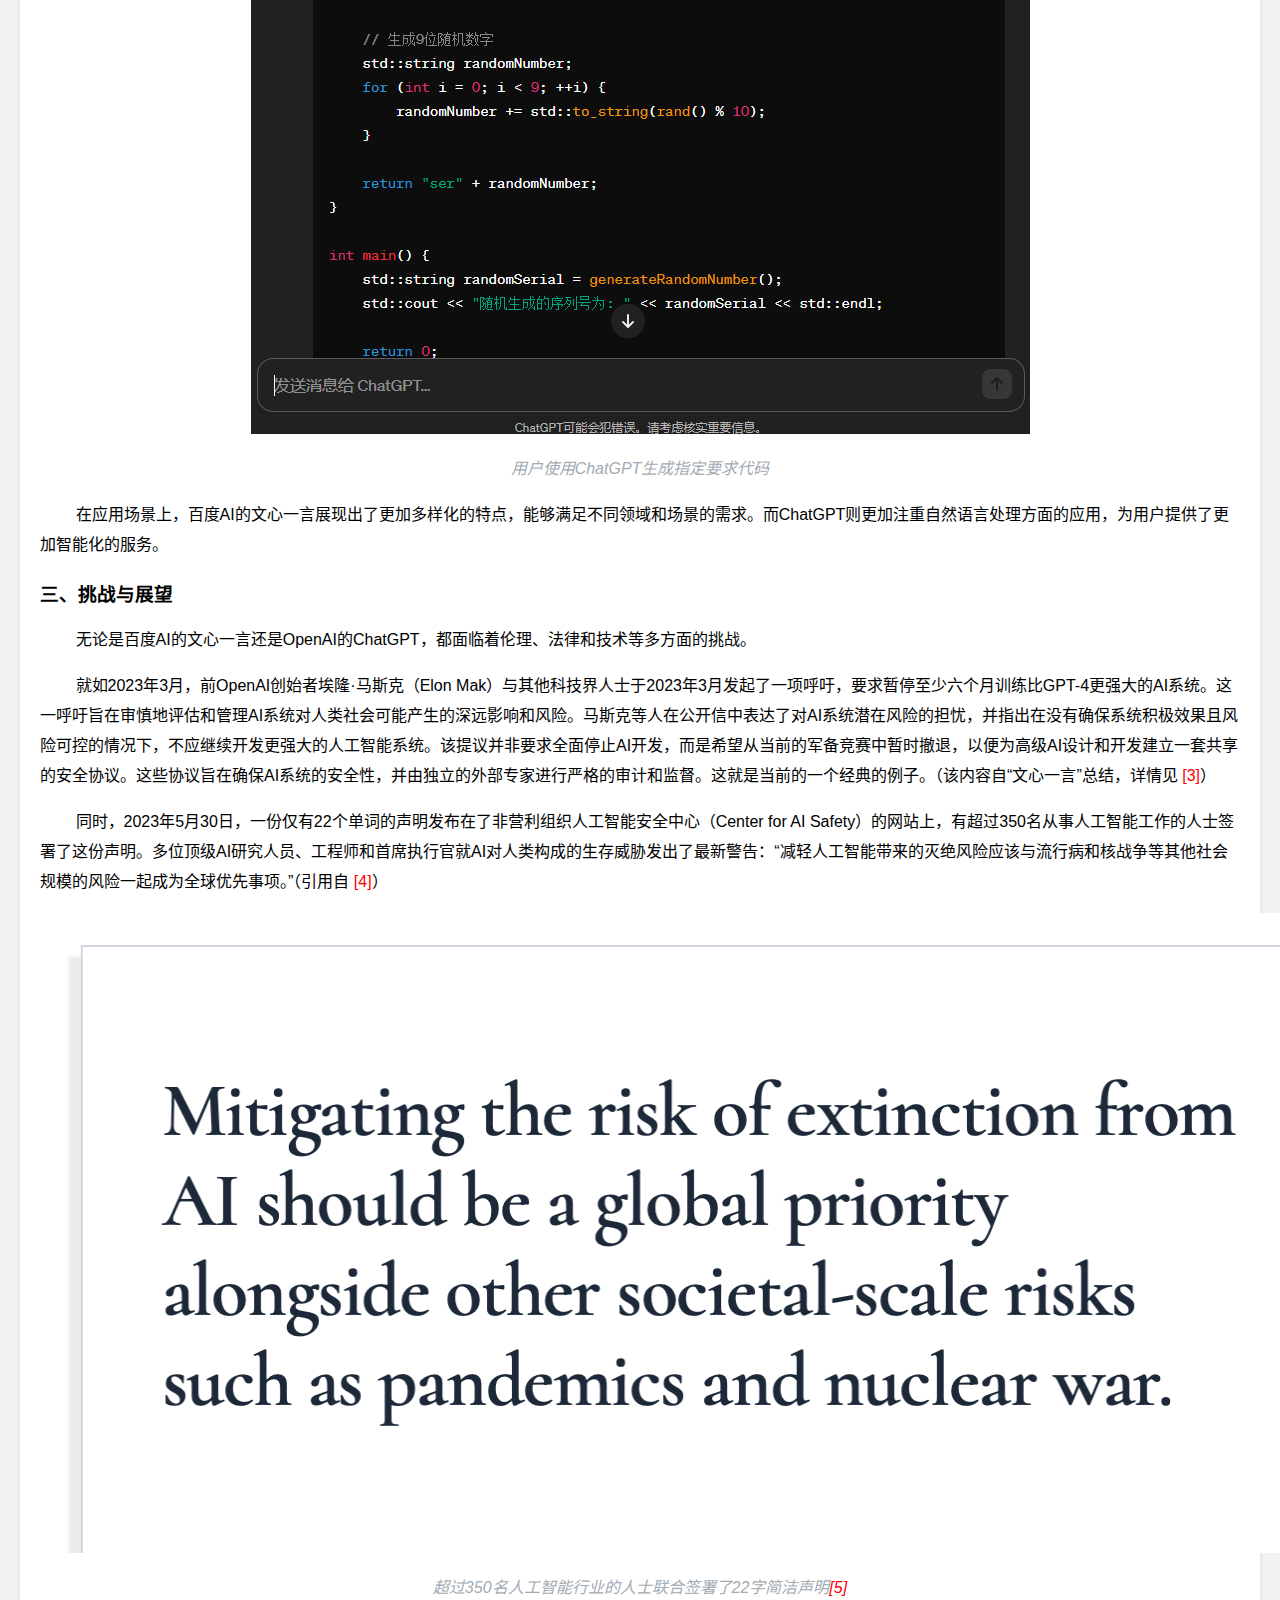
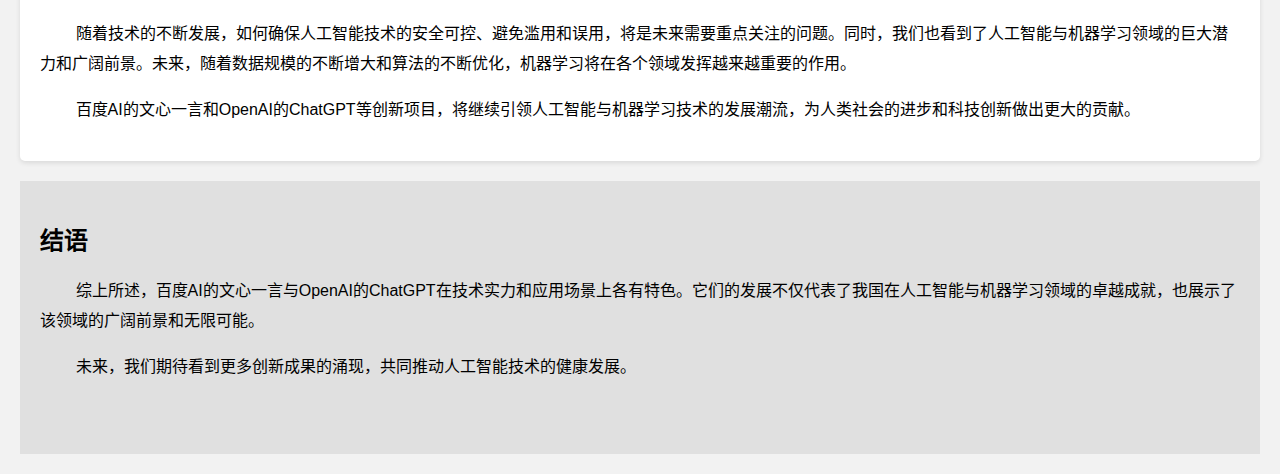
==== commit 82a405d6: "Update Everyone HTML, Upload Everyone Picture" ====
--- a/AI.html
+++ b/AI.html
@@ -48,51 +48,77 @@
             </ul>
             <div class="tech-item">
                 <h2 id="Introduction">引言</h2>
-                <p>&nbsp;&nbsp;&nbsp;&nbsp;&nbsp;&nbsp;&nbsp;&nbsp;近年来，我国人工智能与机器学习领域发展迅速，涌现出一批具有全球影响力的创新成果。其中，百度AI的文心一言无疑是最受关注的项目，并经常有人将文心一言与国外OpenAI的ChatGPT进行对比。它们各自在人工智能与机器学习领域展现了卓越的技术实力和应用前景，同时也存在一定的差异。</p>
+                <p>&nbsp;&nbsp;&nbsp;&nbsp;&nbsp;&nbsp;&nbsp;&nbsp;近年来，我国人工智能与机器学习领域发展迅速，涌现出一批具有全球影响力的创新成果。其中，百度AI的文心一言无疑是最受关注的项目，并经常有人将文心一言与国外OpenAI的ChatGPT进行对比。它们各自在人工智能与机器学习领域展现了卓越的技术实力和应用前景，同时也存在一定的差异。
+                </p>
             </div>
             <h2>百度AI文心一言与OpenAI ChatGPT的对比</h2>
             <div class="tech-item">
                 <h3 id="TechnicalStrengthComparison">一、技术实力对比</h3>
-                <p>&nbsp;&nbsp;&nbsp;&nbsp;&nbsp;&nbsp;&nbsp;&nbsp;百度AI的文心一言采用了百度自研的知识增强大模型技术，通过从海量数据和大规模知识中融合学习，实现了对自然语言的深度理解和生成。文心一言不仅具备跨模态、跨语言的深度语义理解与生成能力，还能够与人对话互动，回答问题，协助创作，展现出极高的智能水平。</p>
+                <p>&nbsp;&nbsp;&nbsp;&nbsp;&nbsp;&nbsp;&nbsp;&nbsp;百度AI的文心一言采用了百度自研的知识增强大模型技术，通过从海量数据和大规模知识中融合学习，实现了对自然语言的深度理解和生成。文心一言不仅具备跨模态、跨语言的深度语义理解与生成能力，还能够与人对话互动，回答问题，协助创作，展现出极高的智能水平。
+                </p>
                 <div style="text-align: center;"><img src="image/yiyanFabu.png" height="442" width="716">
-                    <i><p style="color: rgb(162, 171, 179);text-align: center;">百度“文心一言”发布会图片<a id="yinyong_url" href="https://app.dahecube.com/nweb/news/20230316/156895n6bea50eb4aa.htm" target="_blank">[1]</a></p></i>
+                    <i>
+                        <p style="color: rgb(162, 171, 179);text-align: center;">百度“文心一言”发布会图片<a id="yinyong_url"
+                                href="https://app.dahecube.com/nweb/news/20230316/156895n6bea50eb4aa.htm"
+                                target="_blank">[1]</a></p>
+                    </i>
                 </div>
-                <p>&nbsp;&nbsp;&nbsp;&nbsp;&nbsp;&nbsp;&nbsp;&nbsp;而OpenAI的ChatGPT则基于生成式预训练Transformer模型，通过大规模的语料库进行训练，使其具备了强大的自然语言处理能力。能够生成流畅、自然的对话，同时具有一定的上下文理解和推理能力，为用户提供了丰富的交互体验。</p>
+                <p>&nbsp;&nbsp;&nbsp;&nbsp;&nbsp;&nbsp;&nbsp;&nbsp;而OpenAI的ChatGPT则基于生成式预训练Transformer模型，通过大规模的语料库进行训练，使其具备了强大的自然语言处理能力。能够生成流畅、自然的对话，同时具有一定的上下文理解和推理能力，为用户提供了丰富的交互体验。
+                </p>
                 <div style="text-align: center;"><img src="image/chatgptFabu.png" height="516" width="1080">
-                    <i><p style="color: rgb(162, 171, 179);text-align: center;">OpenAI首届开发者大会图片<a id="yinyong_url" href="https://cloud.tencent.com/developer/article/2357029" target="_blank">[2]</a></p></i>
+                    <i>
+                        <p style="color: rgb(162, 171, 179);text-align: center;">OpenAI首届开发者大会图片<a id="yinyong_url"
+                                href="https://cloud.tencent.com/developer/article/2357029" target="_blank">[2]</a></p>
+                    </i>
                 </div>
-                <p>&nbsp;&nbsp;&nbsp;&nbsp;&nbsp;&nbsp;&nbsp;&nbsp;从技术实力上看，百度AI的文心一言和OpenAI的ChatGPT都具备世界领先的技术水平，但它们的实现方式和技术路径有所不同。>文心一言更注重知识的融合与增强，而ChatGPT则更侧重于生成式模型的训练和应用。</p>
+                <p>&nbsp;&nbsp;&nbsp;&nbsp;&nbsp;&nbsp;&nbsp;&nbsp;从技术实力上看，百度AI的文心一言和OpenAI的ChatGPT都具备世界领先的技术水平，但它们的实现方式和技术路径有所不同。>文心一言更注重知识的融合与增强，而ChatGPT则更侧重于生成式模型的训练和应用。
+                </p>
             </div>
             <div class="tech-item">
                 <h3 id="ComparisonOfApplicationScenarios">二、应用场景对比</h3>
-                <p>&nbsp;&nbsp;&nbsp;&nbsp;&nbsp;&nbsp;&nbsp;&nbsp;百度AI的文心一言在应用场景上更加广泛。它不仅可以应用于搜索、推荐、人机交互等传统领域，还可以为创作者提供辅助，帮助用户完成写作、绘画、音乐等多种创作任务。文心一言的个性化推荐功能，能够根据用户的兴趣和需求，提供精准的内容推荐，进一步提升了用户体验。</p>
+                <p>&nbsp;&nbsp;&nbsp;&nbsp;&nbsp;&nbsp;&nbsp;&nbsp;百度AI的文心一言在应用场景上更加广泛。它不仅可以应用于搜索、推荐、人机交互等传统领域，还可以为创作者提供辅助，帮助用户完成写作、绘画、音乐等多种创作任务。文心一言的个性化推荐功能，能够根据用户的兴趣和需求，提供精准的内容推荐，进一步提升了用户体验。
+                </p>
                 <div style="text-align: center;"><img src="image/yiyanPaint.png" height="583" width="989">
-                    <i><p style="color: rgb(162, 171, 179);text-align: center;">百度“文心一言”按照用户要求作画</p></i>
+                    <i>
+                        <p style="color: rgb(162, 171, 179);text-align: center;">百度“文心一言”按照用户要求作画</p>
+                    </i>
                 </div>
-                <p>&nbsp;&nbsp;&nbsp;&nbsp;&nbsp;&nbsp;&nbsp;&nbsp;相比之下，OpenAI的ChatGPT则主要应用于自然语言处理、智能客服、智能问答等场景。在机器翻译、情感分析、智能写作等方面具有广泛的应用前景。它可以根据用户的语言习惯和情感状态，提供更加智能化的回答和建议，为用户带来更加便捷的服务体验。</p>
+                <p>&nbsp;&nbsp;&nbsp;&nbsp;&nbsp;&nbsp;&nbsp;&nbsp;相比之下，OpenAI的ChatGPT则主要应用于自然语言处理、智能客服、智能问答等场景。在机器翻译、情感分析、智能写作等方面具有广泛的应用前景。它可以根据用户的语言习惯和情感状态，提供更加智能化的回答和建议，为用户带来更加便捷的服务体验。
+                </p>
                 <div style="text-align: center;"><img src="image/chatgptCode.png" height="857" width="779">
-                    <i><p style="color: rgb(162, 171, 179);text-align: center;">用户使用ChatGPT生成指定要求代码</p></i>
+                    <i>
+                        <p style="color: rgb(162, 171, 179);text-align: center;">用户使用ChatGPT生成指定要求代码</p>
+                    </i>
                 </div>
-                <p>&nbsp;&nbsp;&nbsp;&nbsp;&nbsp;&nbsp;&nbsp;&nbsp;在应用场景上，百度AI的文心一言展现出了更加多样化的特点，能够满足不同领域和场景的需求。而ChatGPT则更加注重自然语言处理方面的应用，为用户提供了更加智能化的服务。</p>
+                <p>&nbsp;&nbsp;&nbsp;&nbsp;&nbsp;&nbsp;&nbsp;&nbsp;在应用场景上，百度AI的文心一言展现出了更加多样化的特点，能够满足不同领域和场景的需求。而ChatGPT则更加注重自然语言处理方面的应用，为用户提供了更加智能化的服务。
+                </p>
             </div>
             <div class="tech-item">
                 <h3 id="ChallengesAndProspects">三、挑战与展望</h3>
                 <p>&nbsp;&nbsp;&nbsp;&nbsp;&nbsp;&nbsp;&nbsp;&nbsp;无论是百度AI的文心一言还是OpenAI的ChatGPT，都面临着伦理、法律和技术等多方面的挑战。</p>
                 <p>&nbsp;&nbsp;&nbsp;&nbsp;&nbsp;&nbsp;&nbsp;&nbsp;就如2023年3月，前OpenAI创始者埃隆·马斯克（Elon Mak）与其他科技界人士于2023年3月发起了一项呼吁，要求暂停至少六个月训练比GPT-4更强大的AI系统。这一呼吁旨在审慎地评估和管理AI系统对人类社会可能产生的深远影响和风险。马斯克等人在公开信中表达了对AI系统潜在风险的担忧，并指出在没有确保系统积极效果且风险可控的情况下，不应继续开发更强大的人工智能系统。该提议并非要求全面停止AI开发，而是希望从当前的军备竞赛中暂时撤退，以便为高级AI设计和开发建立一套共享的安全协议。这些协议旨在确保AI系统的安全性，并由独立的外部专家进行严格的审计和监督。这就是当前的一个经典的例子。（该内容自“文心一言”总结，详情见
-                    <a id="yinyong_url" href="Quote/AI_1.png">[3]</a>）</p>
+                    <a id="yinyong_url" href="Quote/AI_1.png">[3]</a>）
+                </p>
                 <p>&nbsp;&nbsp;&nbsp;&nbsp;&nbsp;&nbsp;&nbsp;&nbsp;同时，2023年5月30日，一份仅有22个单词的声明发布在了非营利组织人工智能安全中心（Center for AI Safety）的网站上，有超过350名从事人工智能工作的人士签署了这份声明。多位顶级AI研究人员、工程师和首席执行官就AI对人类构成的生存威胁发出了最新警告：“减轻人工智能带来的灭绝风险应该与流行病和核战争等其他社会规模的风险一起成为全球优先事项。”（引用自
-                    <a id="yinyong_url" href="https://www.thepaper.cn/newsDetail_forward_23282744" target="_blank">[4]</a>）</p>
+                    <a id="yinyong_url" href="https://www.thepaper.cn/newsDetail_forward_23282744" target="_blank">[4]</a>）
+                </p>
                 <div style="text-align: center;"><img src="image/statement.png" height="640" width="1350">
-                    <i><p style="color: rgb(162, 171, 179);text-align: center;">超过350名人工智能行业的人士联合签署了22字简洁声明<a id="yinyong_url" href="https://www.thepaper.cn/newsDetail_forward_23282744" target="_blank">[5]</a></p></i>
+                    <i>
+                        <p style="color: rgb(162, 171, 179);text-align: center;">超过350名人工智能行业的人士联合签署了22字简洁声明<a
+                                id="yinyong_url" href="https://www.thepaper.cn/newsDetail_forward_23282744"
+                                target="_blank">[5]</a></p>
+                    </i>
                 </div>
                 <p>&nbsp;&nbsp;&nbsp;&nbsp;&nbsp;&nbsp;&nbsp;&nbsp;随着技术的不断发展，如何确保人工智能技术的安全可控、避免滥用和误用，将是未来需要重点关注的问题。同时，我们也看到了人工智能与机器学习领域的巨大潜力和广阔前景。未来，随着数据规模的不断增大和算法的不断优化，机器学习将在各个领域发挥越来越重要的作用。
                 </p>
-                <p>&nbsp;&nbsp;&nbsp;&nbsp;&nbsp;&nbsp;&nbsp;&nbsp;百度AI的文心一言和OpenAI的ChatGPT等创新项目，将继续引领人工智能与机器学习技术的发展潮流，为人类社会的进步和科技创新做出更大的贡献。</p>
+                <p>&nbsp;&nbsp;&nbsp;&nbsp;&nbsp;&nbsp;&nbsp;&nbsp;百度AI的文心一言和OpenAI的ChatGPT等创新项目，将继续引领人工智能与机器学习技术的发展潮流，为人类社会的进步和科技创新做出更大的贡献。
+                </p>
             </div>
         </section>
         <section class="national-strength">
             <h2 id="Epilogue">结语</h2>
-            <p>&nbsp;&nbsp;&nbsp;&nbsp;&nbsp;&nbsp;&nbsp;&nbsp;综上所述，百度AI的文心一言与OpenAI的ChatGPT在技术实力和应用场景上各有特色。它们的发展不仅代表了我国在人工智能与机器学习领域的卓越成就，也展示了该领域的广阔前景和无限可能。</p>
+            <p>&nbsp;&nbsp;&nbsp;&nbsp;&nbsp;&nbsp;&nbsp;&nbsp;综上所述，百度AI的文心一言与OpenAI的ChatGPT在技术实力和应用场景上各有特色。它们的发展不仅代表了我国在人工智能与机器学习领域的卓越成就，也展示了该领域的广阔前景和无限可能。
+            </p>
             <p>&nbsp;&nbsp;&nbsp;&nbsp;&nbsp;&nbsp;&nbsp;&nbsp;未来，我们期待看到更多创新成果的涌现，共同推动人工智能技术的健康发展。</p>
             <br><br>
         </section>
